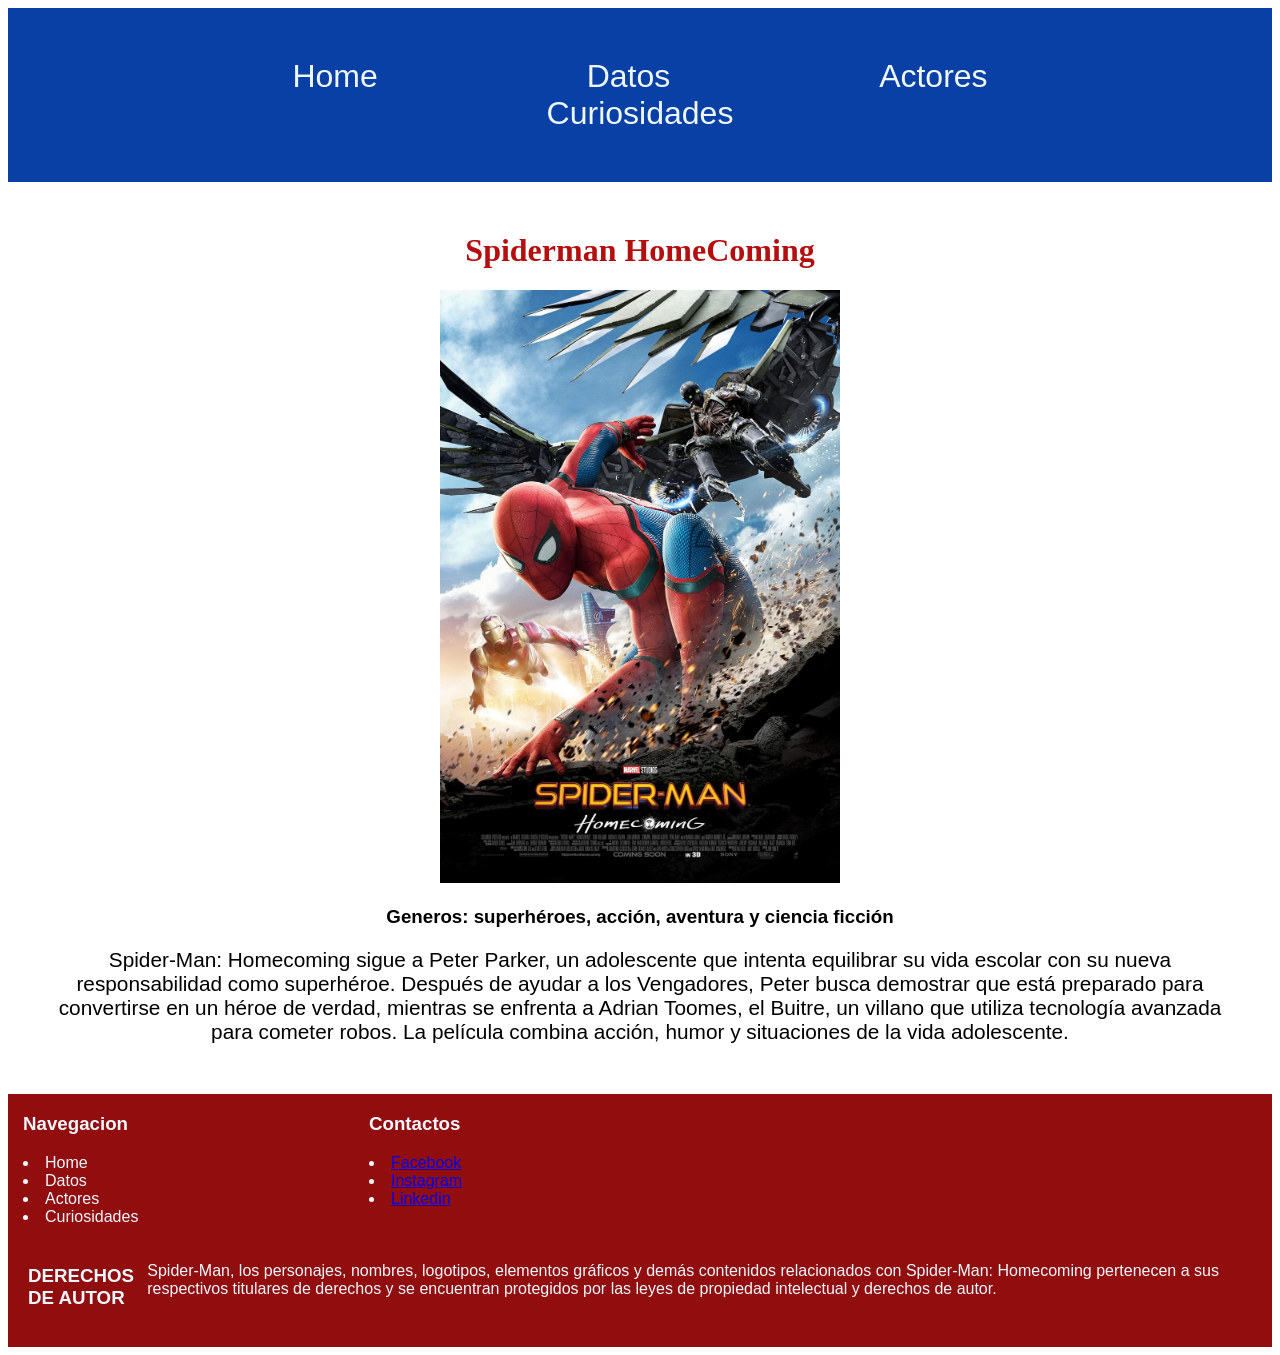
==== Index.html @ 9bbe34c4 "Add files via upload" ====
<!DOCTYPE html>
<html lang="en">
<head>
    <meta charset="UTF-8">
    <meta name="viewport" content="width=device-width, initial-scale=1.0">
    <title>Home</title>
    <link rel="stylesheet" href="../css/Estilos.css">
</head>
<body>
    <nav>
        <a class="space" href="#">Home</a>
        <a class="space" href="../page/Datos.html">Datos</a>
        <a class="space" href="../page/Actores.html">Actores</a> 
        <a class="space" href="../page/Curiosidades.html">Curiosidades</a>          
    </nav>
    <main class="mid"> 
        <h1>Spiderman HomeComing</h1>
        <img src="../img/Portada.jpg" width="400px" alt="">           
        <h3>Generos: superhéroes, acción, aventura y ciencia ficción</h3> 
        <p class="fontsize">Spider-Man: Homecoming sigue a Peter Parker, un adolescente que intenta equilibrar su vida escolar con su nueva 
            responsabilidad como superhéroe. Después de ayudar a los Vengadores, Peter busca demostrar que está preparado para convertirse en un 
            héroe de verdad, mientras se enfrenta a Adrian Toomes, el Buitre, un villano que utiliza tecnología avanzada para cometer robos. 
            La película combina acción, humor y situaciones de la vida adolescente.</p> 
    </main>
    <footer>
        <div class="cont">
            <div class="foter">
                <div class="links">
                    <h3>Navegacion</h3>
                    <li><a class="color" href="../Index.html">Home</li>
                    <li><a class="color" href="../page/Datos.html">Datos</a></li>
                    <li><a class="color" href="../page/Actores.html">Actores</li>
                    <li><a class="color" href="../page/Curiosidades.html">Curiosidades</a></li>                                      
               </div>
               <div class="links">
                    <h3>Contactos</h3>
                    <li><a href="https://www.facebook.com/MarvelLatinoamerica/?locale=es_LA">Facebook</a></li>
                    <li><a href="https://www.instagram.com/marvel/?hl=es">Instagram</a></li>
                    <li><a href="https://www.linkedin.com/company/marvel-studios/home/">Linkedin</a></li>
               </div>
            </div>
        </div>
        <div class="contenedor">
            <h3>DERECHOS DE AUTOR</h3>
            <p>Spider-Man, los personajes, nombres, logotipos, elementos gráficos y demás contenidos relacionados con Spider-Man: Homecoming pertenecen a sus respectivos titulares de derechos y se encuentran protegidos por las leyes de propiedad intelectual y derechos de autor.</p>
        </div>       
    </footer>
</body>
</html>
---- css/Estilos.css ----
body{
    font-family: sans-serif;
}
nav{
    background-color: rgb(9, 64, 165);
    color: rgb(38, 98, 150);
    text-align: center;
    font-size: 200%;
    padding: 50px;
}
.space{
    text-decoration: none;
    color: aliceblue;
    padding: 100px;
}
.mid{
    text-align: center;
    margin: 50px;
}
.right{
    text-align: right;
}
.fontsize{
    font-size: 130%;
}
.color{
        text-decoration: none;
    color: aliceblue;
}
.cont{
max-width: 1800px;
margin: 0 auto;
}
.foter{
display: flex;
}
footer{
        background-color: rgb(146, 14, 14);
    color: rgb(38, 98, 150);
            text-decoration: none;
    color: aliceblue;
}
.links{
    width: 25%;
    padding: 0 15px;
}
.midlane{
    text-align: center;
    margin: 50px;
    width: 50px;
}
.contenedor{
    display: flex;
    padding: 20px;
}
.txt{
margin-right: 1000px;
}
.Fsize{
    font-size: 200%;
}
h1{
    color: rgb(180, 14, 14);
    font-family: 'Times New Roman', Times, serif;
}
h2{
    font-family: Georgia, 'Times New Roman', Times, serif ;
    color: blue;
}
p{
    font-family: Arial, Helvetica, sans-serif;
}
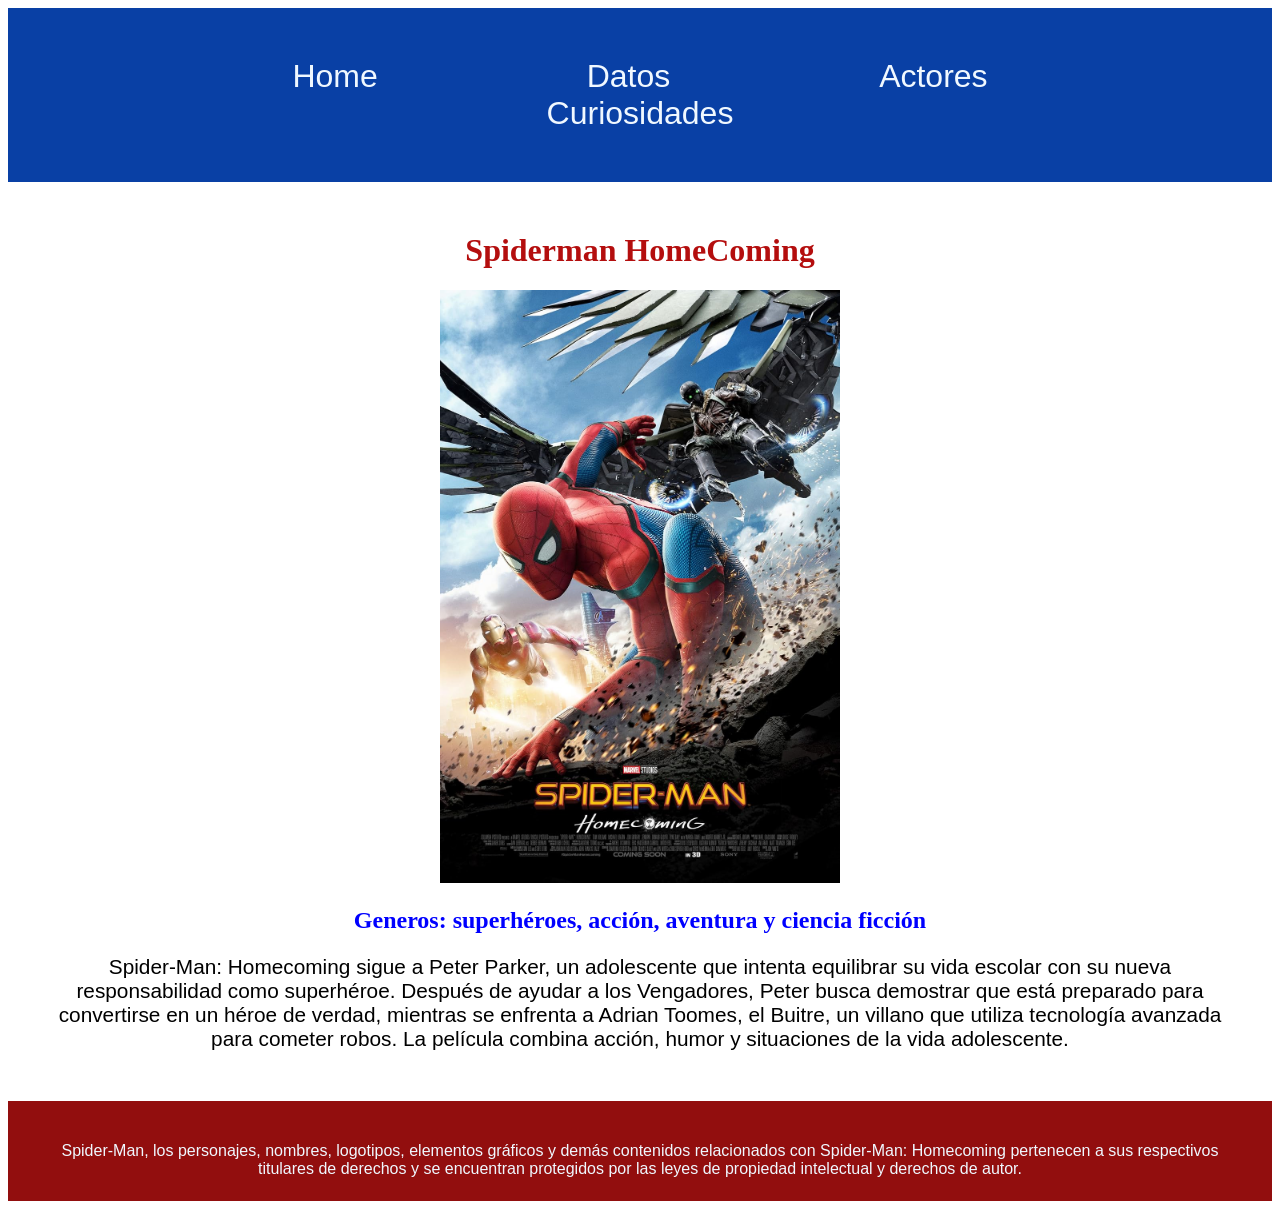
==== commit cb6ada04: "Correciones de semantica se cambiaron varias variables de div a article, tambien se cambio el footer" ====
--- a/Index.html
+++ b/Index.html
@@ -15,35 +15,17 @@
     </nav>
     <main class="mid"> 
         <h1>Spiderman HomeComing</h1>
-        <img src="../img/Portada.jpg" width="400px" alt="">           
-        <h3>Generos: superhéroes, acción, aventura y ciencia ficción</h3> 
+        <img src="../img/Portada.jpg" width="400px" alt="portada">           
+        <h2>Generos: superhéroes, acción, aventura y ciencia ficción</h2> 
         <p class="fontsize">Spider-Man: Homecoming sigue a Peter Parker, un adolescente que intenta equilibrar su vida escolar con su nueva 
             responsabilidad como superhéroe. Después de ayudar a los Vengadores, Peter busca demostrar que está preparado para convertirse en un 
             héroe de verdad, mientras se enfrenta a Adrian Toomes, el Buitre, un villano que utiliza tecnología avanzada para cometer robos. 
             La película combina acción, humor y situaciones de la vida adolescente.</p> 
     </main>
     <footer>
-        <div class="cont">
-            <div class="foter">
-                <div class="links">
-                    <h3>Navegacion</h3>
-                    <li><a class="color" href="../Index.html">Home</li>
-                    <li><a class="color" href="../page/Datos.html">Datos</a></li>
-                    <li><a class="color" href="../page/Actores.html">Actores</li>
-                    <li><a class="color" href="../page/Curiosidades.html">Curiosidades</a></li>                                      
-               </div>
-               <div class="links">
-                    <h3>Contactos</h3>
-                    <li><a href="https://www.facebook.com/MarvelLatinoamerica/?locale=es_LA">Facebook</a></li>
-                    <li><a href="https://www.instagram.com/marvel/?hl=es">Instagram</a></li>
-                    <li><a href="https://www.linkedin.com/company/marvel-studios/home/">Linkedin</a></li>
-               </div>
-            </div>
-        </div>
-        <div class="contenedor">
-            <h3>DERECHOS DE AUTOR</h3>
+        <article class="espaciomedio">
             <p>Spider-Man, los personajes, nombres, logotipos, elementos gráficos y demás contenidos relacionados con Spider-Man: Homecoming pertenecen a sus respectivos titulares de derechos y se encuentran protegidos por las leyes de propiedad intelectual y derechos de autor.</p>
-        </div>       
+        </article>       
     </footer>
 </body>
 </html>
--- a/css/Estilos.css
+++ b/css/Estilos.css
@@ -39,6 +39,7 @@
     color: rgb(38, 98, 150);
             text-decoration: none;
     color: aliceblue;
+    height: 100px;
 }
 .links{
     width: 25%;
@@ -70,4 +71,7 @@
 p{
     font-family: Arial, Helvetica, sans-serif;
 }
-
+.espaciomedio{
+    text-align: center;
+    padding: 25px;
+}
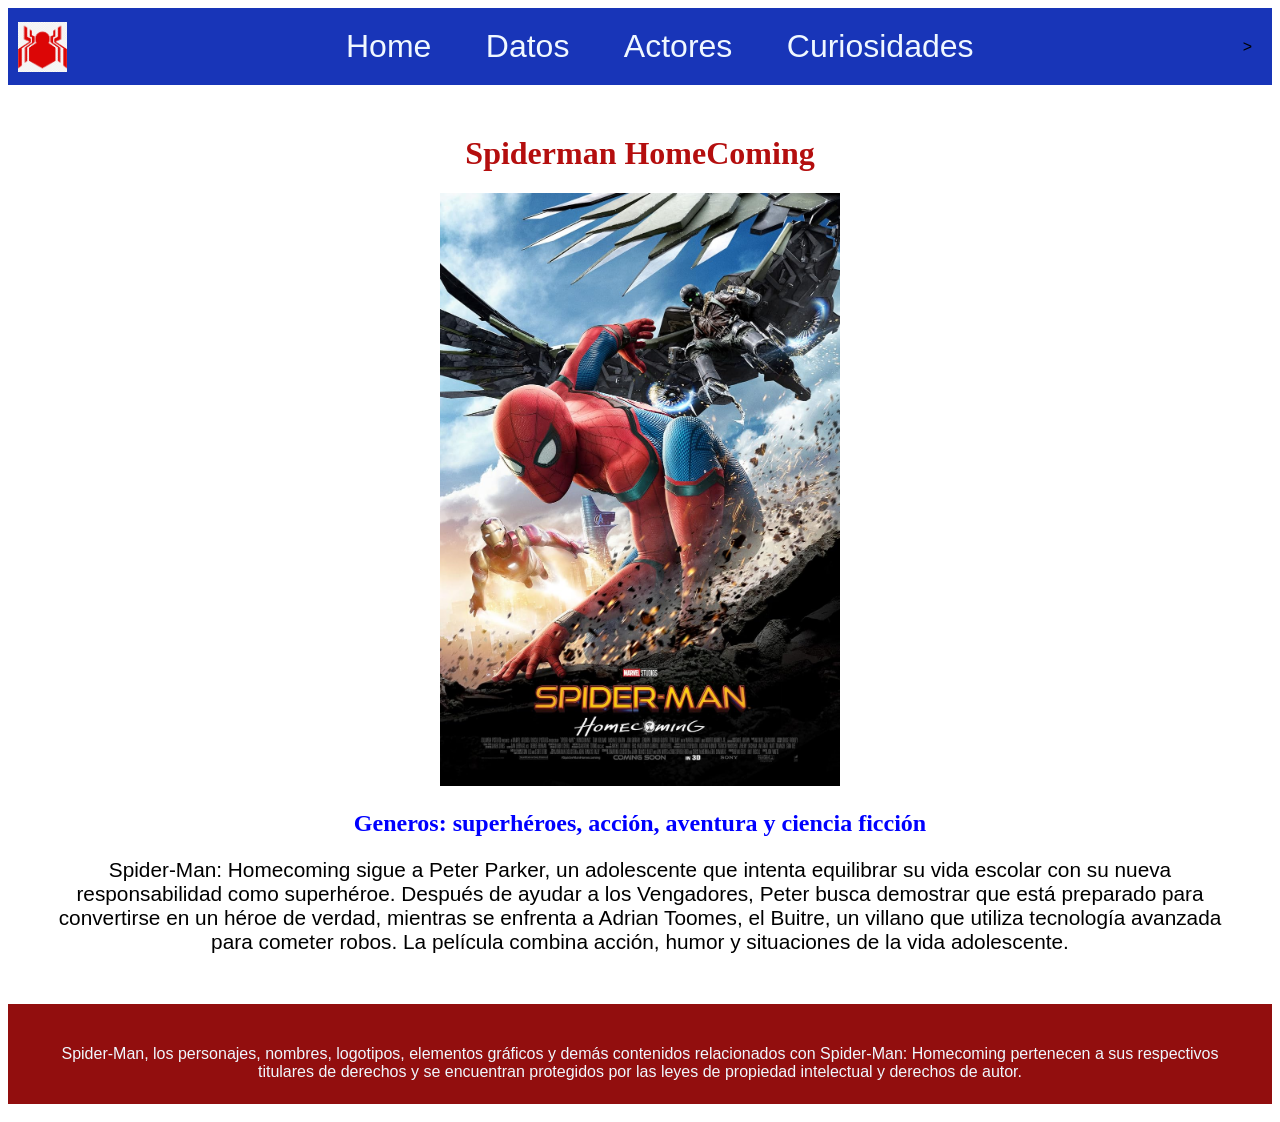
==== commit 89b71096: "Cambios al index y menu Se realizaron cambios al menu agregando un icono y alineando con las distint" ====
--- a/Index.html
+++ b/Index.html
@@ -7,12 +7,17 @@
     <link rel="stylesheet" href="../css/Estilos.css">
 </head>
 <body>
+    <header>
+       <a class="logo" href="./Index.html">
+        <img src="../img/Logo.png" alt="logo">
+       </a>
     <nav>
-        <a class="space" href="#">Home</a>
+        <a class="space" href="../Index.html">Home</a>
         <a class="space" href="../page/Datos.html">Datos</a>
         <a class="space" href="../page/Actores.html">Actores</a> 
         <a class="space" href="../page/Curiosidades.html">Curiosidades</a>          
-    </nav>
+    </nav>>
+    </header>
     <main class="mid"> 
         <h1>Spiderman HomeComing</h1>
         <img src="../img/Portada.jpg" width="400px" alt="portada">           
--- a/css/Estilos.css
+++ b/css/Estilos.css
@@ -1,17 +1,33 @@
 body{
     font-family: sans-serif;
 }
-nav{
-    background-color: rgb(9, 64, 165);
-    color: rgb(38, 98, 150);
-    text-align: center;
-    font-size: 200%;
-    padding: 50px;
+header{
+    display: flex;
+    padding-right: 20px;
+    justify-content: space-between;
+    align-items: center;
+    background-color: rgb(24, 53, 184);
+    nav{       
+        padding: 10px;
+        a{
+            text-decoration: none;
+            display: inline-block;
+            padding: 10px 25px;
+            color: aliceblue;
+            font-size: 200%;
+        }
+    }
 }
-.space{
-    text-decoration: none;
-    color: aliceblue;
-    padding: 100px;
+.logo{
+    padding: 10px;
+    display: flex;
+    align-items: center;
+}
+.logo img{
+    height: 50px;
+}
+.space:hover{
+    color: rgb(150, 30, 30);
 }
 .mid{
     text-align: center;
@@ -74,4 +90,7 @@
 .espaciomedio{
     text-align: center;
     padding: 25px;
+}
+.seleccion:hover{
+    color: rgb(112, 21, 21);
 }
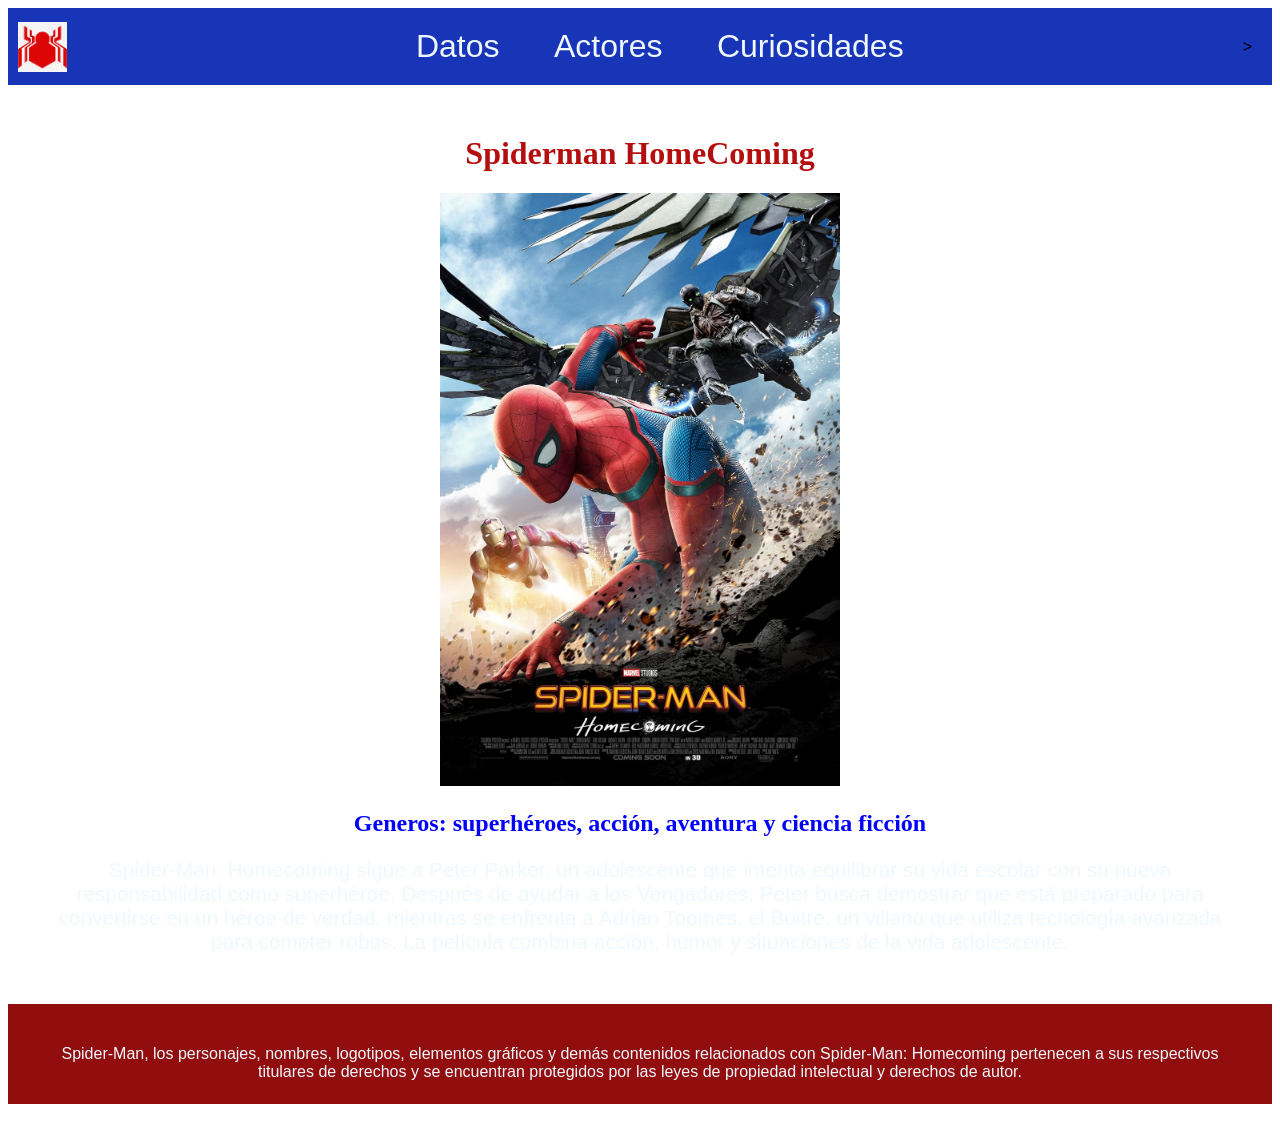
==== commit 6d8e5a34: "pequeños ajustes fix al menu y agregar animacion de background" ====
--- a/Index.html
+++ b/Index.html
@@ -5,14 +5,12 @@
     <meta name="viewport" content="width=device-width, initial-scale=1.0">
     <title>Home</title>
     <link rel="stylesheet" href="../css/Estilos.css">
+    <link rel="stylesheet" href="../css/Animation.css">
 </head>
 <body>
     <header>
-       <a class="logo" href="./Index.html">
-        <img src="../img/Logo.png" alt="logo">
-       </a>
+        <a class="logo" href="../Index.html"> <img src="../img/Logo.png" alt="logo"></a>
     <nav>
-        <a class="space" href="../Index.html">Home</a>
         <a class="space" href="../page/Datos.html">Datos</a>
         <a class="space" href="../page/Actores.html">Actores</a> 
         <a class="space" href="../page/Curiosidades.html">Curiosidades</a>          
--- a/css/Estilos.css
+++ b/css/Estilos.css
@@ -38,6 +38,7 @@
 }
 .fontsize{
     font-size: 130%;
+    color: aliceblue;
 }
 .color{
         text-decoration: none;
--- a/css/Animation.css
+++ b/css/Animation.css
@@ -0,0 +1,17 @@
+body {
+  animation: rotate-bg-color 10s infinite;
+}
+
+@keyframes rotate-bg-color {
+    0% {
+    background-color: black;
+  }
+    20% {
+    background-color: rgb(71, 69, 69);
+  }
+  100% {
+    background-color: black;
+  }
+}
+
+
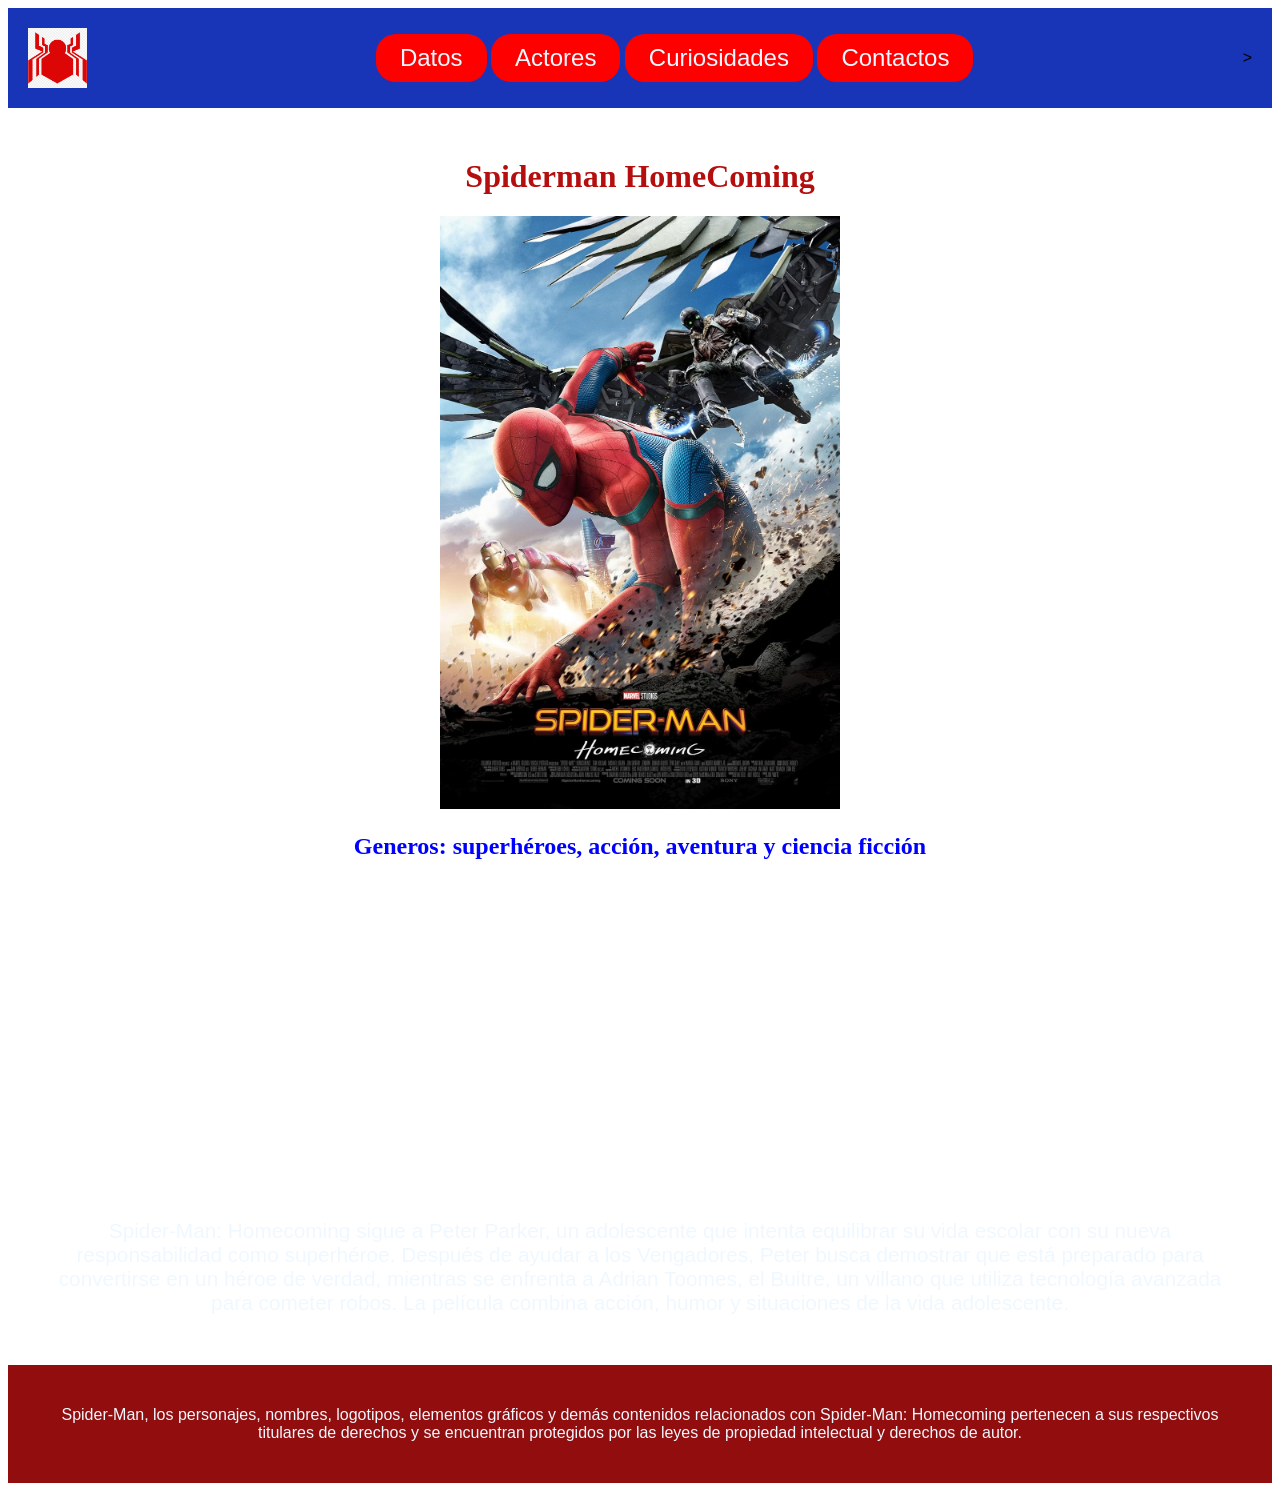
==== commit 7a40ea23: "cambios minimos Se mejoro el menu, se agrego video y se implemento la pagina de "contactos" a la web" ====
--- a/Index.html
+++ b/Index.html
@@ -6,20 +6,25 @@
     <title>Home</title>
     <link rel="stylesheet" href="../css/Estilos.css">
     <link rel="stylesheet" href="../css/Animation.css">
+    <link rel="icon" href="/img/Logofavicon.png" type="image/png">
 </head>
 <body>
     <header>
+    <nav>
         <a class="logo" href="../Index.html"> <img src="../img/Logo.png" alt="logo"></a>
+    </nav>    
     <nav>
-        <a class="space" href="../page/Datos.html">Datos</a>
-        <a class="space" href="../page/Actores.html">Actores</a> 
-        <a class="space" href="../page/Curiosidades.html">Curiosidades</a>          
+        <a class="space boton" href="../page/Datos.html">Datos</a>
+        <a class="space boton" href="../page/Actores.html">Actores</a> 
+        <a class="space boton" href="../page/Curiosidades.html">Curiosidades</a> 
+        <a class="space boton" href="../page/Contactos.html">Contactos</a>           
     </nav>>
     </header>
     <main class="mid"> 
         <h1>Spiderman HomeComing</h1>
         <img src="../img/Portada.jpg" width="400px" alt="portada">           
         <h2>Generos: superhéroes, acción, aventura y ciencia ficción</h2> 
+        <iframe src="https://www.youtube.com/embed/rk-dF1lIbIg" frameborder="0" width="560px" height="315px"></iframe>
         <p class="fontsize">Spider-Man: Homecoming sigue a Peter Parker, un adolescente que intenta equilibrar su vida escolar con su nueva 
             responsabilidad como superhéroe. Después de ayudar a los Vengadores, Peter busca demostrar que está preparado para convertirse en un 
             héroe de verdad, mientras se enfrenta a Adrian Toomes, el Buitre, un villano que utiliza tecnología avanzada para cometer robos. 
--- a/css/Estilos.css
+++ b/css/Estilos.css
@@ -1,3 +1,4 @@
+
 body{
     font-family: sans-serif;
 }
@@ -14,20 +15,28 @@
             display: inline-block;
             padding: 10px 25px;
             color: aliceblue;
-            font-size: 200%;
+            font-size: 150%;
         }
     }
 }
 .logo{
     padding: 10px;
     display: flex;
-    align-items: center;
+
 }
 .logo img{
-    height: 50px;
+    height: 60px;
 }
 .space:hover{
-    color: rgb(150, 30, 30);
+    color: rgb(10, 10, 10);
+}
+.boton{
+    background-color: red;
+    border: none;
+    color: aliceblue;
+    padding: 10px 24px;
+    text-decoration: none;
+    border-radius: 20px;
 }
 .mid{
     text-align: center;
@@ -56,7 +65,8 @@
     color: rgb(38, 98, 150);
             text-decoration: none;
     color: aliceblue;
-    height: 100px;
+    display: flex;
+    justify-content: center;
 }
 .links{
     width: 25%;
@@ -70,6 +80,8 @@
 .contenedor{
     display: flex;
     padding: 20px;
+    justify-content: space-between;
+    align-items: center;
 }
 .txt{
 margin-right: 1000px;
@@ -94,4 +106,4 @@
 }
 .seleccion:hover{
     color: rgb(112, 21, 21);
-}+}
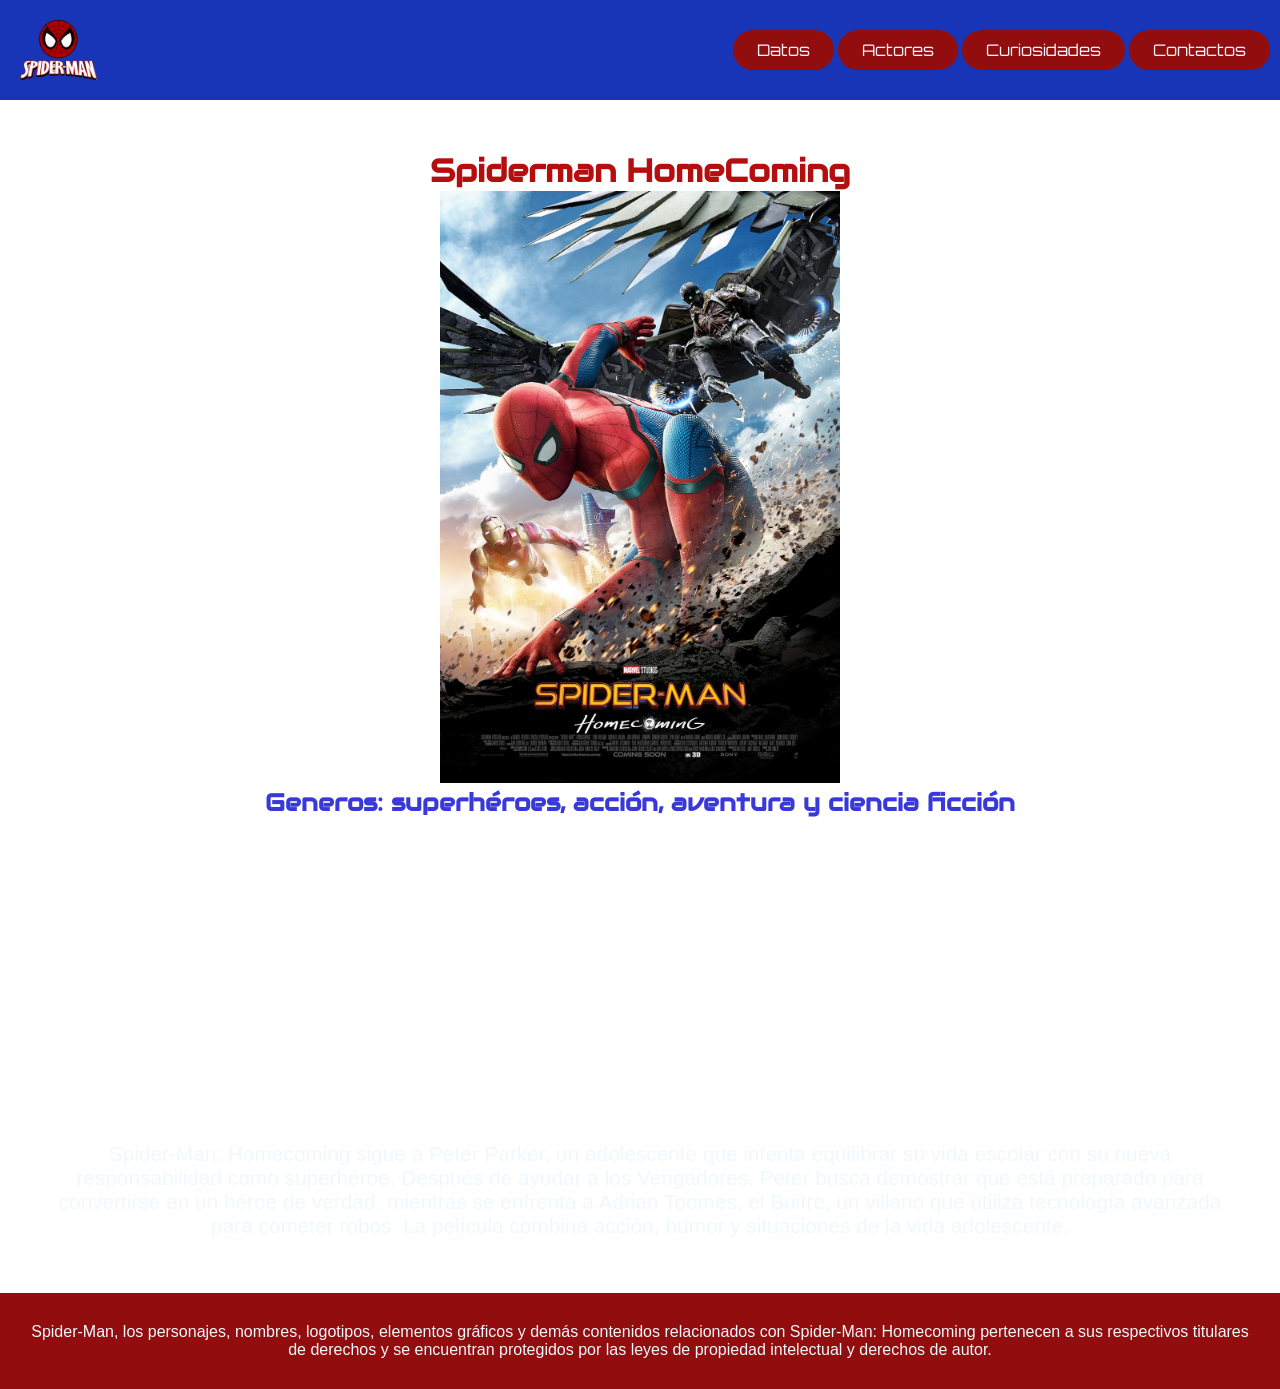
==== commit 2f775e6f: "implementacion de formulario, tipografias. se completo la seccion de contactos con un formulario, se" ====
--- a/Index.html
+++ b/Index.html
@@ -4,6 +4,10 @@
     <meta charset="UTF-8">
     <meta name="viewport" content="width=device-width, initial-scale=1.0">
     <title>Home</title>
+    <link rel="preconnect" href="https://fonts.googleapis.com">
+    <link rel="preconnect" href="https://fonts.gstatic.com" crossorigin>
+    <link href="https://fonts.googleapis.com/css2?family=Audiowide&family=Tenor+Sans&display=swap" rel="stylesheet">
+    <link href="https://fonts.googleapis.com/css2?family=Audiowide&family=Orbitron:wght@400..900&family=Tenor+Sans&display=swap" rel="stylesheet">
     <link rel="stylesheet" href="../css/Estilos.css">
     <link rel="stylesheet" href="../css/Animation.css">
     <link rel="icon" href="/img/Logofavicon.png" type="image/png">
@@ -11,14 +15,14 @@
 <body>
     <header>
     <nav>
-        <a class="logo" href="../Index.html"> <img src="../img/Logo.png" alt="logo"></a>
+        <a class="logo" href="../Index.html"> <img src="../img/Icono Menu.png" alt="logo"></a>
     </nav>    
     <nav>
         <a class="space boton" href="../page/Datos.html">Datos</a>
         <a class="space boton" href="../page/Actores.html">Actores</a> 
         <a class="space boton" href="../page/Curiosidades.html">Curiosidades</a> 
         <a class="space boton" href="../page/Contactos.html">Contactos</a>           
-    </nav>>
+    </nav>
     </header>
     <main class="mid"> 
         <h1>Spiderman HomeComing</h1>
--- a/css/Estilos.css
+++ b/css/Estilos.css
@@ -1,10 +1,13 @@
-
+* {
+    margin: 0;
+    padding: 0;
+}
 body{
-    font-family: sans-serif;
+    font-family: "Orbitron", sans-serif;
 }
 header{
     display: flex;
-    padding-right: 20px;
+    padding-right: 10px 20px;
     justify-content: space-between;
     align-items: center;
     background-color: rgb(24, 53, 184);
@@ -15,13 +18,14 @@
             display: inline-block;
             padding: 10px 25px;
             color: aliceblue;
-            font-size: 150%;
+            font-size: 100%;
         }
     }
 }
 .logo{
     padding: 10px;
     display: flex;
+    align-items: center;
 
 }
 .logo img{
@@ -31,7 +35,7 @@
     color: rgb(10, 10, 10);
 }
 .boton{
-    background-color: red;
+    background-color: rgb(146, 14, 14);
     border: none;
     color: aliceblue;
     padding: 10px 24px;
@@ -91,14 +95,16 @@
 }
 h1{
     color: rgb(180, 14, 14);
-    font-family: 'Times New Roman', Times, serif;
+    font-family: "Audiowide", sans-serif;
+    
 }
 h2{
-    font-family: Georgia, 'Times New Roman', Times, serif ;
-    color: blue;
+    font-family: "Audiowide", sans-serif;
+    color: rgb(57, 57, 218);
 }
 p{
-    font-family: Arial, Helvetica, sans-serif;
+    font-family: sans-serif;
+    padding: 5px;
 }
 .espaciomedio{
     text-align: center;
